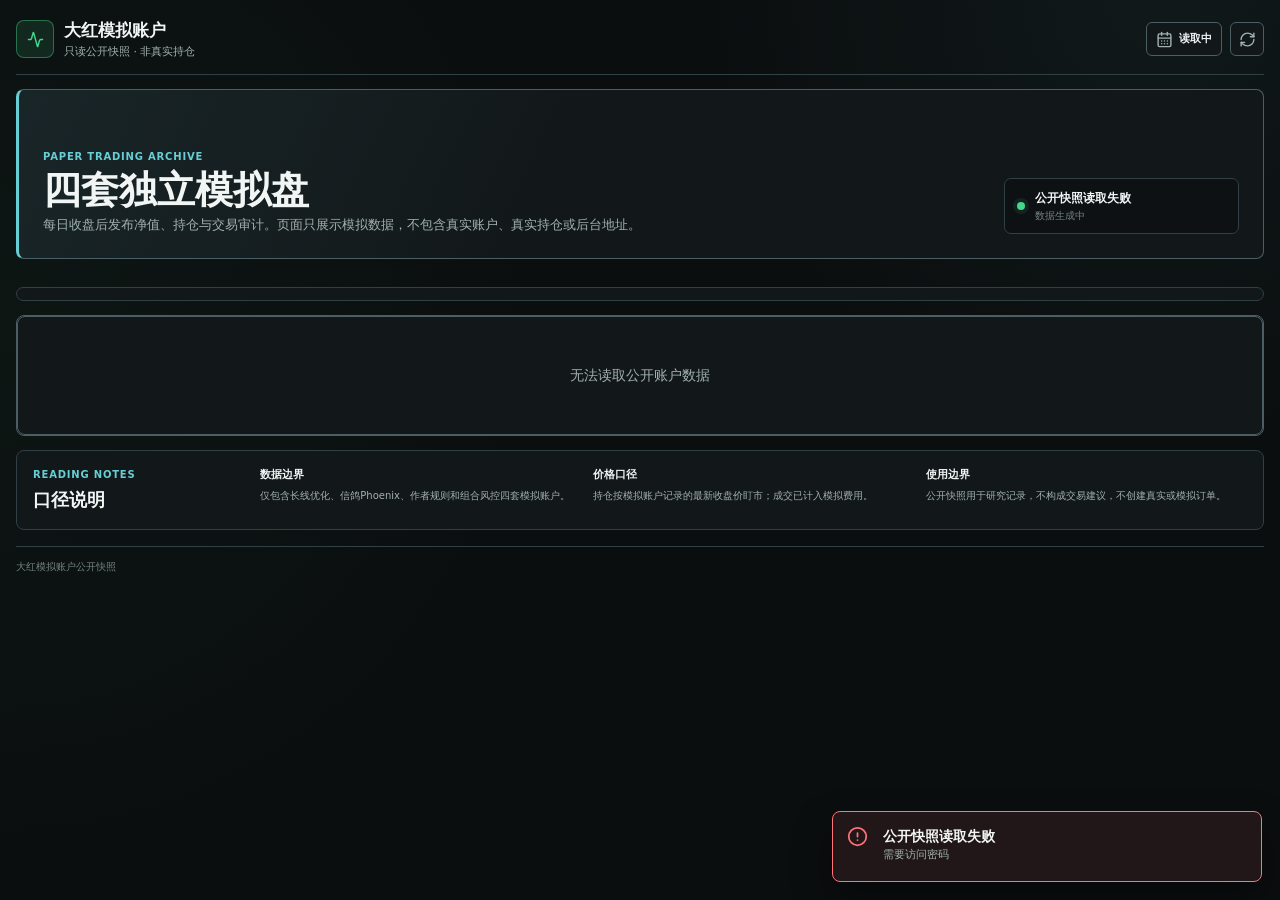
==== index.html @ 26015703 "Initial paper account snapshot" ====
<!doctype html>
<html lang="zh-CN">
<head>
  <meta charset="utf-8">
  <meta name="viewport" content="width=device-width, initial-scale=1">
  <meta name="color-scheme" content="dark">
  <meta name="robots" content="noindex,nofollow,noarchive">
  <title>大红模拟账户 · 公开快照</title>
  <link rel="stylesheet" href="./assets/paper.css?v=20261106-v1">
</head>
<body>
  <div class="site-shell">
    <header class="topbar">
      <a class="brand" href="./" aria-label="刷新公开快照">
        <span class="brand-mark" aria-hidden="true"><i data-lucide="activity"></i></span>
        <span>
          <strong>大红模拟账户</strong>
          <small>只读公开快照 · 非真实持仓</small>
        </span>
      </a>
      <div class="topbar-meta">
        <span class="freshness"><i data-lucide="calendar-days"></i><b id="as-of">读取中</b></span>
        <a class="refresh-link" href="./" title="刷新页面" aria-label="刷新页面">
          <i data-lucide="refresh-cw"></i>
        </a>
      </div>
    </header>

    <main>
      <section class="hero-band" aria-labelledby="page-title">
        <div>
          <span class="kicker">Paper Trading Archive</span>
          <h1 id="page-title">四套独立模拟盘</h1>
          <p>每日收盘后发布净值、持仓与交易审计。页面只展示模拟数据，不包含真实账户、真实持仓或后台地址。</p>
        </div>
        <div class="hero-status">
          <span class="status-dot" aria-hidden="true"></span>
          <div>
            <strong id="status-title">正在读取公开快照</strong>
            <small id="generated-at">数据生成中</small>
          </div>
        </div>
      </section>

      <section id="overview-grid" class="overview-grid" aria-label="账户总览"></section>

      <nav id="account-tabs" class="account-tabs" role="tablist" aria-label="切换模拟账户"></nav>

      <section id="account-view" class="account-view" aria-live="polite">
        <div class="loading-panel">正在载入账户数据</div>
      </section>

      <section class="method-band">
        <div>
          <span class="kicker">Reading Notes</span>
          <h2>口径说明</h2>
        </div>
        <div class="method-grid">
          <article>
            <h3>数据边界</h3>
            <p>仅包含长线优化、信鸽Phoenix、作者规则和组合风控四套模拟账户。</p>
          </article>
          <article>
            <h3>价格口径</h3>
            <p>持仓按模拟账户记录的最新收盘价盯市；成交已计入模拟费用。</p>
          </article>
          <article>
            <h3>使用边界</h3>
            <p>公开快照用于研究记录，不构成交易建议，不创建真实或模拟订单。</p>
          </article>
        </div>
      </section>
    </main>

    <footer class="footer">
      <span>大红模拟账户公开快照</span>
      <span id="footer-date"></span>
    </footer>
  </div>

  <div id="error-panel" class="error-panel" hidden>
    <i data-lucide="circle-alert"></i>
    <div>
      <strong>公开快照读取失败</strong>
      <p id="error-copy"></p>
    </div>
  </div>

  <script src="./assets/lucide.min.js"></script>
  <script src="./assets/paper.js?v=20261106-v1"></script>
</body>
</html>
---- assets/paper.css ----
:root {
  color-scheme: dark;
  --bg: #0b0e0f;
  --surface: #121719;
  --surface-2: #171e21;
  --surface-3: #1d2629;
  --border: #304044;
  --border-strong: #4a5e63;
  --text: #f1f5f4;
  --muted: #a1b1ae;
  --subtle: #73837f;
  --green: #43d68c;
  --green-soft: rgba(67, 214, 140, 0.12);
  --red: #ff7379;
  --red-soft: rgba(255, 115, 121, 0.12);
  --amber: #efbb54;
  --amber-soft: rgba(239, 187, 84, 0.12);
  --cyan: #67ced6;
  --cyan-soft: rgba(103, 206, 214, 0.11);
  --radius: 8px;
}

* {
  box-sizing: border-box;
}

html {
  min-width: 0;
  background: var(--bg);
}

body {
  margin: 0;
  min-width: 0;
  min-height: 100vh;
  background:
    radial-gradient(circle at 90% 0%, rgba(103, 206, 214, 0.055), transparent 28rem),
    radial-gradient(circle at 0 35%, rgba(67, 214, 140, 0.04), transparent 34rem),
    var(--bg);
  color: var(--text);
  font-family: "Segoe UI", "PingFang SC", "Microsoft YaHei", system-ui, sans-serif;
  font-size: 14px;
  line-height: 1.5;
}

button,
input {
  font: inherit;
}

button,
a {
  -webkit-tap-highlight-color: transparent;
}

.site-shell {
  width: min(1500px, calc(100% - 32px));
  margin: 0 auto;
  padding: 18px 0 30px;
}

.topbar {
  display: flex;
  align-items: center;
  justify-content: space-between;
  gap: 16px;
  min-height: 52px;
  padding-bottom: 14px;
  border-bottom: 1px solid var(--border);
}

.brand {
  display: inline-flex;
  align-items: center;
  gap: 10px;
  min-width: 0;
  color: inherit;
  text-decoration: none;
}

.brand-mark {
  display: grid;
  place-items: center;
  width: 38px;
  height: 38px;
  flex: 0 0 38px;
  border: 1px solid rgba(67, 214, 140, 0.42);
  border-radius: var(--radius);
  background: var(--green-soft);
  color: var(--green);
}

.brand-mark svg,
.topbar svg {
  width: 17px;
  height: 17px;
}

.brand strong,
.brand small {
  display: block;
}

.brand strong {
  font-size: 17px;
}

.brand small {
  color: var(--muted);
  font-size: 11px;
}

.topbar-meta {
  display: flex;
  align-items: center;
  gap: 8px;
}

.freshness,
.refresh-link {
  display: inline-flex;
  align-items: center;
  justify-content: center;
  gap: 6px;
  min-height: 34px;
  border: 1px solid var(--border-strong);
  border-radius: 6px;
  background: var(--surface);
  color: var(--muted);
  text-decoration: none;
}

.freshness {
  padding: 4px 9px;
  font-size: 11px;
}

.freshness b {
  color: var(--text);
}

.refresh-link {
  width: 34px;
}

.refresh-link:hover {
  border-color: var(--green);
  color: var(--green);
}

main {
  display: grid;
  gap: 14px;
  padding-top: 14px;
}

.hero-band {
  display: flex;
  align-items: flex-end;
  justify-content: space-between;
  gap: 24px;
  min-height: 170px;
  padding: 24px;
  border: 1px solid var(--border-strong);
  border-left: 3px solid var(--cyan);
  border-radius: var(--radius);
  background:
    linear-gradient(115deg, rgba(103, 206, 214, 0.08), transparent 46%),
    var(--surface);
}

.kicker {
  display: block;
  color: var(--cyan);
  font-size: 10px;
  font-weight: 700;
  letter-spacing: 0.08em;
  text-transform: uppercase;
}

.hero-band h1 {
  margin: 5px 0 4px;
  font-size: clamp(27px, 3vw, 43px);
  line-height: 1.08;
}

.hero-band p {
  max-width: 740px;
  margin: 0;
  color: var(--muted);
  font-size: 13px;
}

.hero-status {
  display: flex;
  align-items: center;
  gap: 10px;
  min-width: 235px;
  padding: 10px 12px;
  border: 1px solid var(--border);
  border-radius: 7px;
  background: rgba(11, 14, 15, 0.56);
}

.status-dot {
  width: 8px;
  height: 8px;
  flex: 0 0 8px;
  border-radius: 50%;
  background: var(--green);
  box-shadow: 0 0 0 4px rgba(67, 214, 140, 0.09);
}

.hero-status strong,
.hero-status small {
  display: block;
}

.hero-status strong {
  font-size: 12px;
}

.hero-status small {
  margin-top: 1px;
  color: var(--subtle);
  font-size: 10px;
}

.overview-grid {
  display: grid;
  grid-template-columns: repeat(4, minmax(0, 1fr));
  gap: 10px;
}

.account-card {
  min-width: 0;
  padding: 14px;
  border: 1px solid var(--border);
  border-radius: var(--radius);
  background: var(--surface);
  text-align: left;
  color: inherit;
}

button.account-card {
  cursor: pointer;
}

button.account-card:hover {
  border-color: var(--border-strong);
  background: var(--surface-2);
}

.account-card.is-active {
  border-color: rgba(67, 214, 140, 0.68);
  box-shadow: inset 0 0 0 1px rgba(67, 214, 140, 0.16);
}

.account-card-head {
  display: flex;
  align-items: flex-start;
  justify-content: space-between;
  gap: 8px;
}

.account-card-head strong {
  display: block;
  overflow-wrap: anywhere;
}

.account-card-head small {
  display: block;
  margin-top: 2px;
  color: var(--subtle);
  font-size: 9px;
  overflow-wrap: anywhere;
}

.mini-pill {
  display: inline-flex;
  flex: 0 0 auto;
  padding: 2px 6px;
  border: 1px solid var(--border);
  border-radius: 999px;
  color: var(--muted);
  font-size: 9px;
  white-space: nowrap;
}

.account-equity {
  display: block;
  margin-top: 13px;
  font-size: 22px;
  font-variant-numeric: tabular-nums;
  line-height: 1.25;
}

.account-return {
  display: flex;
  align-items: baseline;
  justify-content: space-between;
  gap: 8px;
  margin-top: 4px;
  font-size: 11px;
}

.account-return small {
  color: var(--subtle);
}

.account-tabs {
  display: flex;
  align-items: center;
  gap: 6px;
  overflow-x: auto;
  padding: 6px;
  border: 1px solid var(--border);
  border-radius: var(--radius);
  background: var(--surface);
}

.account-tab {
  display: inline-flex;
  align-items: center;
  justify-content: center;
  gap: 6px;
  min-height: 34px;
  flex: 1 0 auto;
  padding: 5px 10px;
  border: 1px solid transparent;
  border-radius: 6px;
  background: transparent;
  color: var(--muted);
  font-size: 11px;
  cursor: pointer;
}

.account-tab svg {
  width: 14px;
  height: 14px;
}

.account-tab:hover,
.account-tab.is-active {
  border-color: var(--border-strong);
  background: var(--surface-3);
  color: var(--text);
}

.account-tab.is-active {
  border-color: rgba(67, 214, 140, 0.5);
  color: var(--green);
}

.account-view,
.loading-panel,
.error-panel {
  min-width: 0;
  border: 1px solid var(--border-strong);
  border-radius: var(--radius);
  background: var(--surface);
}

.loading-panel {
  padding: 48px 20px;
  color: var(--muted);
  text-align: center;
}

.account-header {
  display: flex;
  align-items: flex-start;
  justify-content: space-between;
  gap: 16px;
  padding: 16px 18px 12px;
  border-bottom: 1px solid var(--border);
}

.account-header h2 {
  margin: 0;
  font-size: 20px;
}

.account-header p {
  margin: 3px 0 0;
  color: var(--muted);
  font-size: 11px;
  overflow-wrap: anywhere;
}

.account-badge {
  display: inline-flex;
  align-items: center;
  gap: 5px;
  flex: 0 0 auto;
  padding: 4px 8px;
  border: 1px solid rgba(103, 206, 214, 0.38);
  border-radius: 999px;
  background: var(--cyan-soft);
  color: var(--cyan);
  font-size: 10px;
}

.account-badge svg {
  width: 13px;
  height: 13px;
}

.metric-grid {
  display: grid;
  grid-template-columns: repeat(6, minmax(0, 1fr));
  border-bottom: 1px solid var(--border);
}

.metric {
  min-width: 0;
  padding: 11px 14px;
  border-right: 1px solid var(--border);
}

.metric:last-child {
  border-right: 0;
}

.metric span,
.metric strong,
.metric small {
  display: block;
}

.metric span {
  color: var(--subtle);
  font-size: 10px;
}

.metric strong {
  margin-top: 2px;
  font-size: 17px;
  font-variant-numeric: tabular-nums;
}

.metric small {
  color: var(--subtle);
  font-size: 9px;
}

.dashboard-grid {
  display: grid;
  grid-template-columns: minmax(0, 1.3fr) minmax(320px, 0.7fr);
  gap: 1px;
  background: var(--border);
}

.panel {
  min-width: 0;
  background: var(--surface);
}

.panel-head {
  display: flex;
  align-items: center;
  justify-content: space-between;
  gap: 10px;
  min-height: 52px;
  padding: 10px 14px;
  border-bottom: 1px solid var(--border);
}

.panel-head h3 {
  margin: 0;
  font-size: 13px;
}

.panel-head p,
.panel-head span {
  margin: 1px 0 0;
  color: var(--subtle);
  font-size: 10px;
}

.chart-wrap {
  position: relative;
  min-height: 270px;
  padding: 16px 18px 10px;
}

.chart-wrap svg {
  display: block;
  width: 100%;
  height: 220px;
  overflow: visible;
}

.chart-grid-line {
  stroke: rgba(74, 94, 99, 0.38);
  stroke-width: 1;
}

.chart-line {
  fill: none;
  stroke: var(--green);
  stroke-width: 2.2;
  stroke-linecap: round;
  stroke-linejoin: round;
}

.chart-area {
  fill: url("#chart-fill");
}

.chart-label {
  fill: var(--subtle);
  font-size: 9px;
}

.chart-summary {
  display: flex;
  align-items: center;
  justify-content: space-between;
  gap: 10px;
  margin-top: 2px;
  color: var(--subtle);
  font-size: 10px;
}

.chart-summary strong {
  color: var(--text);
}

.positions-panel {
  border-top: 1px solid var(--border);
}

.panel-tools {
  display: flex;
  align-items: center;
  gap: 8px;
}

.search-box {
  display: inline-flex;
  align-items: center;
  gap: 6px;
  min-width: 190px;
  height: 32px;
  padding: 0 9px;
  border: 1px solid var(--border);
  border-radius: 6px;
  background: var(--surface-2);
}

.search-box svg {
  width: 14px;
  height: 14px;
  flex: 0 0 14px;
  color: var(--subtle);
}

.search-box input {
  width: 100%;
  min-width: 0;
  border: 0;
  outline: 0;
  background: transparent;
  color: var(--text);
  font-size: 11px;
}

.table-scroll {
  max-width: 100%;
  overflow: auto;
  overscroll-behavior-x: contain;
  scrollbar-color: var(--border-strong) var(--surface);
  scrollbar-width: thin;
}

.positions-scroll {
  max-height: 590px;
}

.data-table {
  width: max-content;
  min-width: 100%;
  border-collapse: separate;
  border-spacing: 0;
  font-size: 11px;
  font-variant-numeric: tabular-nums;
}

.data-table th,
.data-table td {
  min-width: 76px;
  padding: 8px 9px;
  border-right: 1px solid rgba(48, 64, 68, 0.62);
  border-bottom: 1px solid var(--border);
  text-align: right;
  white-space: nowrap;
}

.data-table th {
  position: sticky;
  top: 0;
  z-index: 2;
  background: #182024;
  color: var(--muted);
  font-size: 9px;
  font-weight: 650;
}

.data-table th:first-child,
.data-table td:first-child {
  min-width: 40px;
  text-align: center;
}

.data-table th:nth-child(2),
.data-table td:nth-child(2) {
  position: sticky;
  left: 0;
  z-index: 1;
  min-width: 150px;
  background: var(--surface);
  text-align: left;
}

.data-table th:nth-child(2) {
  z-index: 3;
  background: #182024;
}

.data-table tbody tr:nth-child(even) td {
  background-color: rgba(255, 255, 255, 0.012);
}

.data-table tbody tr:nth-child(even) td:nth-child(2) {
  background-color: #141a1c;
}

.data-table tbody tr:hover td {
  background-color: rgba(67, 214, 140, 0.035);
}

.stock-cell {
  display: grid;
  gap: 1px;
}

.stock-cell strong {
  font-size: 11px;
}

.stock-cell small {
  color: var(--subtle);
  font-size: 9px;
}

.tag-list {
  display: flex;
  align-items: center;
  gap: 3px;
  flex-wrap: wrap;
  min-width: 230px;
  max-width: 380px;
  white-space: normal;
}

.tag {
  display: inline-flex;
  padding: 1px 5px;
  border: 1px solid var(--border);
  border-radius: 4px;
  color: var(--muted);
  font-size: 8px;
  line-height: 1.5;
}

.tag.good {
  border-color: rgba(67, 214, 140, 0.36);
  background: var(--green-soft);
  color: var(--green);
}

.tag.warn {
  border-color: rgba(239, 187, 84, 0.36);
  background: var(--amber-soft);
  color: var(--amber);
}

.tag.risk {
  border-color: rgba(255, 115, 121, 0.36);
  background: var(--red-soft);
  color: var(--red);
}

.positive {
  color: var(--red);
}

.negative {
  color: var(--green);
}

.neutral {
  color: var(--muted);
}

.empty-inline {
  padding: 34px 14px;
  color: var(--muted);
  text-align: center;
}

.activity-panel {
  border-top: 1px solid var(--border);
}

.activity-tabs {
  display: inline-flex;
  gap: 4px;
}

.activity-tab {
  min-height: 28px;
  padding: 3px 8px;
  border: 1px solid transparent;
  border-radius: 5px;
  background: transparent;
  color: var(--muted);
  font-size: 10px;
  cursor: pointer;
}

.activity-tab:hover,
.activity-tab.is-active {
  border-color: var(--border-strong);
  background: var(--surface-2);
  color: var(--text);
}

.activity-list {
  display: grid;
}

.activity-row {
  display: grid;
  grid-template-columns: 96px minmax(150px, 0.65fr) 56px minmax(180px, 1fr) 90px;
  align-items: center;
  gap: 10px;
  padding: 9px 14px;
  border-bottom: 1px solid var(--border);
  font-size: 11px;
}

.activity-row:last-child {
  border-bottom: 0;
}

.activity-row time,
.activity-row small {
  color: var(--subtle);
  font-size: 9px;
}

.activity-row .activity-reason {
  min-width: 0;
  color: var(--muted);
  overflow-wrap: anywhere;
}

.side-pill {
  display: inline-flex;
  justify-content: center;
  padding: 1px 5px;
  border: 1px solid var(--border);
  border-radius: 4px;
  font-size: 9px;
}

.side-pill.buy {
  border-color: rgba(255, 115, 121, 0.34);
  color: var(--red);
}

.side-pill.sell {
  border-color: rgba(67, 214, 140, 0.34);
  color: var(--green);
}

.status-pill {
  display: inline-flex;
  padding: 1px 5px;
  border: 1px solid var(--border);
  border-radius: 4px;
  color: var(--muted);
  font-size: 9px;
}

.status-pill.pending {
  border-color: rgba(239, 187, 84, 0.36);
  color: var(--amber);
}

.status-pill.skipped {
  border-color: rgba(255, 115, 121, 0.32);
  color: var(--red);
}

.status-pill.executed {
  border-color: rgba(67, 214, 140, 0.32);
  color: var(--green);
}

.method-band {
  display: grid;
  grid-template-columns: minmax(180px, 0.35fr) minmax(0, 1.65fr);
  gap: 18px;
  padding: 16px;
  border: 1px solid var(--border);
  border-radius: var(--radius);
  background: var(--surface);
}

.method-band h2 {
  margin: 4px 0 0;
  font-size: 18px;
}

.method-grid {
  display: grid;
  grid-template-columns: repeat(3, minmax(0, 1fr));
  gap: 12px;
}

.method-grid article {
  min-width: 0;
}

.method-grid h3 {
  margin: 0 0 4px;
  font-size: 11px;
}

.method-grid p {
  margin: 0;
  color: var(--muted);
  font-size: 10px;
  line-height: 1.6;
}

.footer {
  display: flex;
  align-items: center;
  justify-content: space-between;
  gap: 12px;
  margin-top: 16px;
  padding-top: 12px;
  border-top: 1px solid var(--border);
  color: var(--subtle);
  font-size: 10px;
}

.error-panel {
  position: fixed;
  right: 18px;
  bottom: 18px;
  z-index: 20;
  display: grid;
  grid-template-columns: 26px minmax(0, 1fr);
  gap: 4px 10px;
  width: min(430px, calc(100vw - 36px));
  padding: 14px;
  border-color: var(--red);
  background: #211719;
  box-shadow: 0 18px 38px rgba(0, 0, 0, 0.42);
}

.error-panel[hidden] {
  display: none;
}

.error-panel svg {
  grid-row: 1 / span 2;
  width: 21px;
  height: 21px;
  color: var(--red);
}

.error-panel p {
  margin: 0;
  color: var(--muted);
  font-size: 11px;
  overflow-wrap: anywhere;
}

@media (max-width: 1180px) {
  .overview-grid {
    grid-template-columns: repeat(2, minmax(0, 1fr));
  }

  .metric-grid {
    grid-template-columns: repeat(3, minmax(0, 1fr));
  }

  .metric:nth-child(3) {
    border-right: 0;
  }

  .metric:nth-child(-n + 3) {
    border-bottom: 1px solid var(--border);
  }

  .dashboard-grid {
    grid-template-columns: 1fr;
  }
}

@media (max-width: 760px) {
  .site-shell {
    width: calc(100% - 18px);
    padding-top: 10px;
  }

  .topbar {
    align-items: flex-start;
  }

  .freshness {
    max-width: 165px;
  }

  .hero-band {
    align-items: flex-start;
    flex-direction: column;
    min-height: 0;
    padding: 18px;
  }

  .hero-status {
    width: 100%;
    min-width: 0;
  }

  .overview-grid {
    display: flex;
    gap: 8px;
    overflow-x: auto;
    padding-bottom: 2px;
    scroll-snap-type: x mandatory;
    scrollbar-width: thin;
  }

  .account-card {
    flex: 0 0 min(270px, calc(100vw - 54px));
    scroll-snap-align: start;
  }

  .account-tabs {
    justify-content: flex-start;
  }

  .account-tab {
    flex: 0 0 auto;
  }

  .account-header,
  .panel-head {
    align-items: flex-start;
    flex-direction: column;
  }

  .metric-grid {
    grid-template-columns: repeat(2, minmax(0, 1fr));
  }

  .metric,
  .metric:nth-child(3) {
    border-right: 1px solid var(--border);
  }

  .metric:nth-child(even) {
    border-right: 0;
  }

  .metric:nth-child(-n + 4) {
    border-bottom: 1px solid var(--border);
  }

  .panel-tools,
  .search-box {
    width: 100%;
  }

  .chart-wrap {
    padding-right: 10px;
    padding-left: 10px;
  }

  .activity-row {
    grid-template-columns: 1fr 1fr;
    gap: 5px 10px;
  }

  .activity-row .activity-reason {
    grid-column: 1 / -1;
  }

  .method-band,
  .method-grid {
    grid-template-columns: 1fr;
  }

  .footer {
    align-items: flex-start;
    flex-direction: column;
  }
}
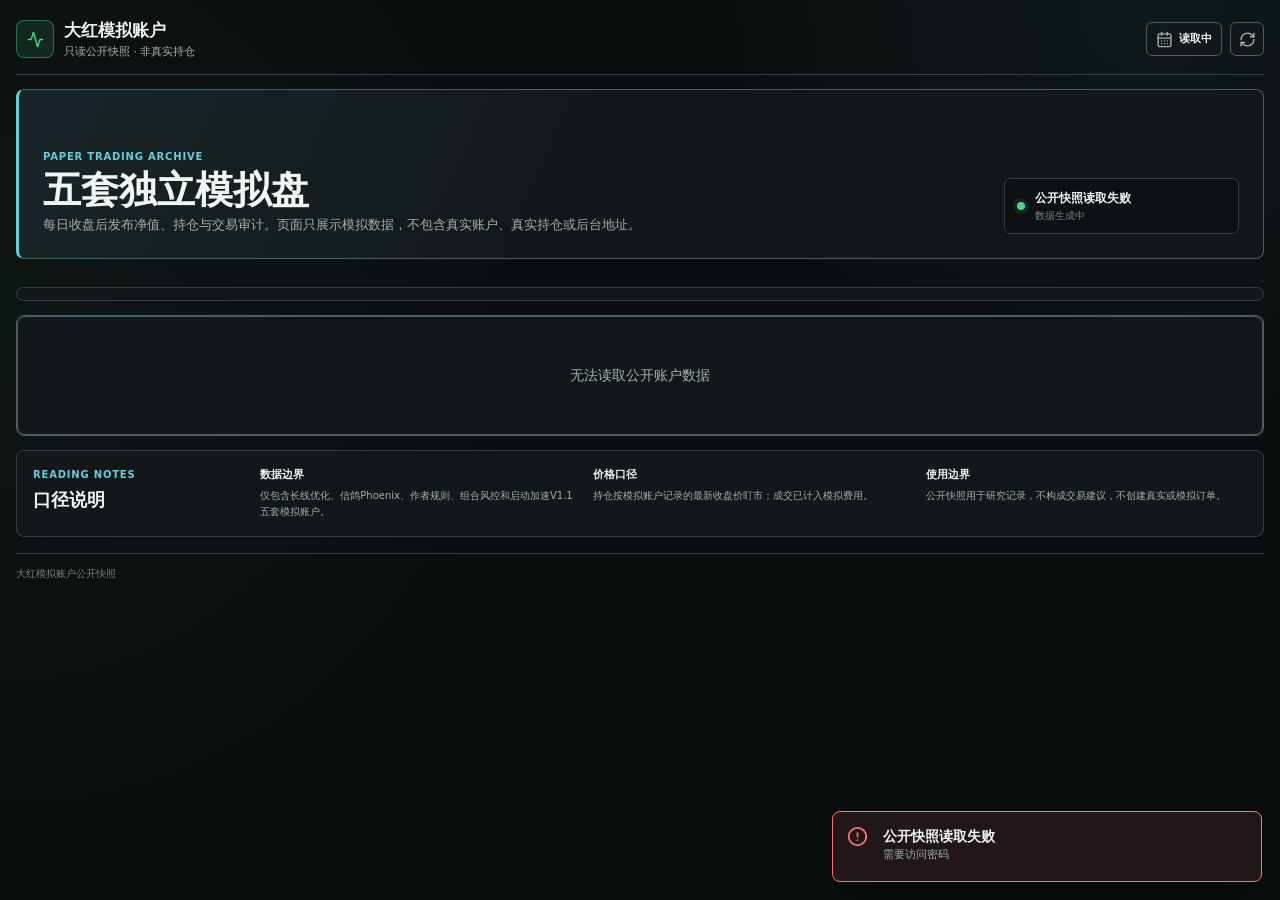
==== commit 50cbab30: "Update paper snapshot 2026-11-16" ====
--- a/index.html
+++ b/index.html
@@ -30,7 +30,7 @@
       <section class="hero-band" aria-labelledby="page-title">
         <div>
           <span class="kicker">Paper Trading Archive</span>
-          <h1 id="page-title">四套独立模拟盘</h1>
+          <h1 id="page-title">五套独立模拟盘</h1>
           <p>每日收盘后发布净值、持仓与交易审计。页面只展示模拟数据，不包含真实账户、真实持仓或后台地址。</p>
         </div>
         <div class="hero-status">
@@ -58,7 +58,7 @@
         <div class="method-grid">
           <article>
             <h3>数据边界</h3>
-            <p>仅包含长线优化、信鸽Phoenix、作者规则和组合风控四套模拟账户。</p>
+            <p>仅包含长线优化、信鸽Phoenix、作者规则、组合风控和启动加速V1.1五套模拟账户。</p>
           </article>
           <article>
             <h3>价格口径</h3>
@@ -87,6 +87,6 @@
   </div>
 
   <script src="./assets/lucide.min.js"></script>
-  <script src="./assets/paper.js?v=20261106-v1"></script>
+  <script src="./assets/paper.js?v=20261107-access-ip-v1"></script>
 </body>
 </html>
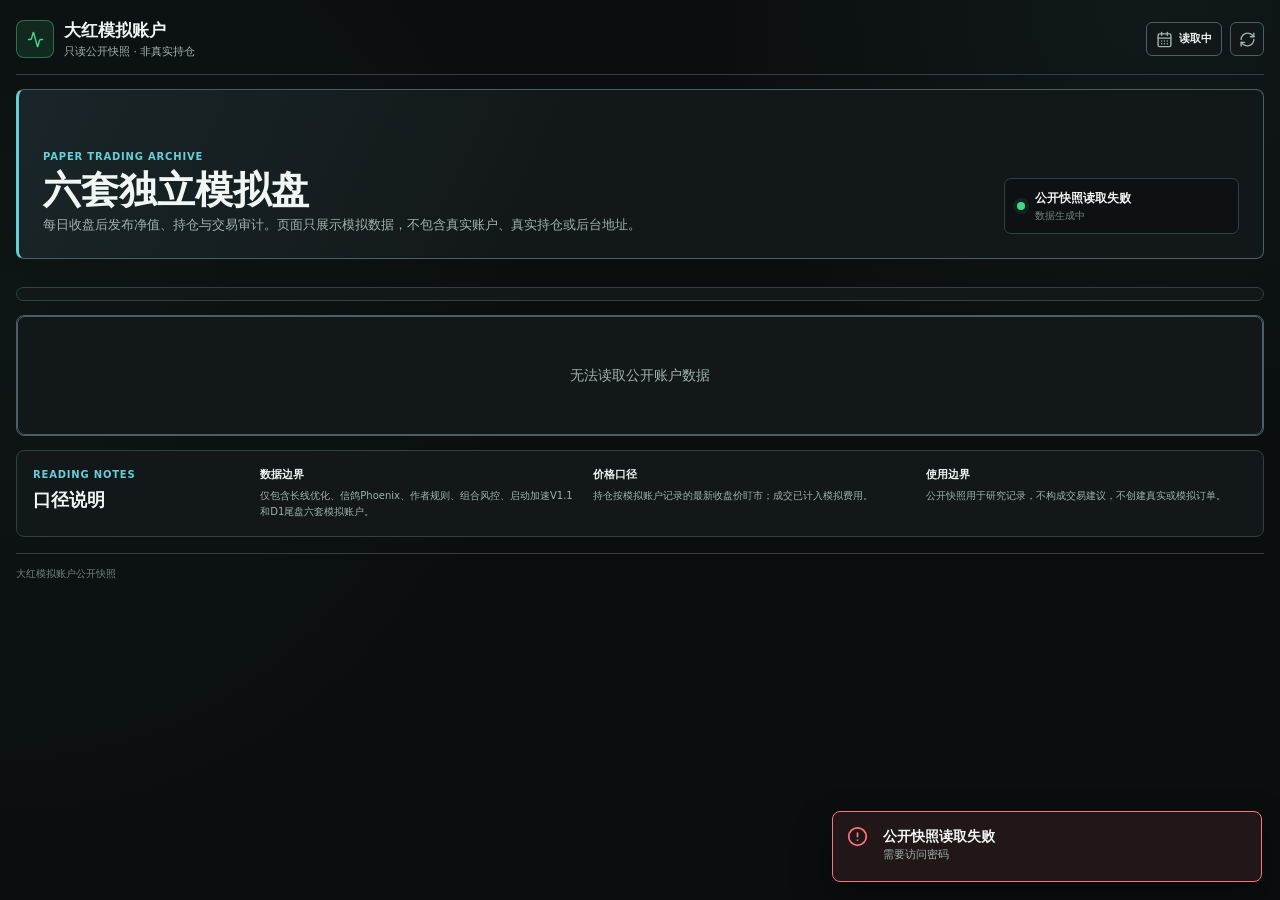
==== commit 6165a412: "Update paper snapshot 2026-11-18" ====
--- a/index.html
+++ b/index.html
@@ -6,7 +6,7 @@
   <meta name="color-scheme" content="dark">
   <meta name="robots" content="noindex,nofollow,noarchive">
   <title>大红模拟账户 · 公开快照</title>
-  <link rel="stylesheet" href="./assets/paper.css?v=20261106-v1">
+  <link rel="stylesheet" href="./assets/paper.css?v=20261118-active-contrast">
 </head>
 <body>
   <div class="site-shell">
@@ -30,7 +30,7 @@
       <section class="hero-band" aria-labelledby="page-title">
         <div>
           <span class="kicker">Paper Trading Archive</span>
-          <h1 id="page-title">五套独立模拟盘</h1>
+          <h1 id="page-title">六套独立模拟盘</h1>
           <p>每日收盘后发布净值、持仓与交易审计。页面只展示模拟数据，不包含真实账户、真实持仓或后台地址。</p>
         </div>
         <div class="hero-status">
@@ -58,7 +58,7 @@
         <div class="method-grid">
           <article>
             <h3>数据边界</h3>
-            <p>仅包含长线优化、信鸽Phoenix、作者规则、组合风控和启动加速V1.1五套模拟账户。</p>
+            <p>仅包含长线优化、信鸽Phoenix、作者规则、组合风控、启动加速V1.1和D1尾盘六套模拟账户。</p>
           </article>
           <article>
             <h3>价格口径</h3>
@@ -87,6 +87,6 @@
   </div>
 
   <script src="./assets/lucide.min.js"></script>
-  <script src="./assets/paper.js?v=20261107-access-ip-v1"></script>
+  <script src="./assets/paper.js?v=20261118-d1-account"></script>
 </body>
 </html>
--- a/assets/paper.css
+++ b/assets/paper.css
@@ -251,9 +251,21 @@
   background: var(--surface-2);
 }
 
-.account-card.is-active {
-  border-color: rgba(67, 214, 140, 0.68);
-  box-shadow: inset 0 0 0 1px rgba(67, 214, 140, 0.16);
+.account-card:is(.is-active, [aria-pressed="true"]) {
+  border-color: var(--green);
+  background:
+    linear-gradient(135deg, rgba(67, 214, 140, 0.2), rgba(67, 214, 140, 0.055) 52%, var(--surface-2));
+  box-shadow:
+    inset 0 0 0 1px rgba(67, 214, 140, 0.42),
+    0 0 0 2px rgba(67, 214, 140, 0.13),
+    0 10px 24px rgba(0, 0, 0, 0.22);
+}
+
+.account-card:is(.is-active, [aria-pressed="true"]) .mini-pill {
+  border-color: var(--green);
+  background: var(--green);
+  color: #07120c;
+  font-weight: 700;
 }
 
 .account-card-head {
@@ -340,16 +352,22 @@
   height: 14px;
 }
 
-.account-tab:hover,
-.account-tab.is-active {
+.account-tab:hover {
   border-color: var(--border-strong);
   background: var(--surface-3);
   color: var(--text);
 }
 
-.account-tab.is-active {
-  border-color: rgba(67, 214, 140, 0.5);
-  color: var(--green);
+.account-tab:is(.is-active, [aria-selected="true"]) {
+  border-color: var(--green);
+  background: var(--green);
+  color: #07120c;
+  box-shadow: 0 0 0 2px rgba(67, 214, 140, 0.14);
+  font-weight: 700;
+}
+
+.account-tab:is(.is-active, [aria-selected="true"]) svg {
+  color: #07120c;
 }
 
 .account-view,
@@ -730,11 +748,25 @@
   cursor: pointer;
 }
 
-.activity-tab:hover,
-.activity-tab.is-active {
+.activity-tab:hover {
   border-color: var(--border-strong);
   background: var(--surface-2);
   color: var(--text);
+}
+
+.activity-tab.is-active {
+  border-color: var(--green);
+  background: var(--green);
+  color: #07120c;
+  box-shadow: 0 0 0 2px rgba(67, 214, 140, 0.13);
+  font-weight: 700;
+}
+
+.account-card:focus-visible,
+.account-tab:focus-visible,
+.activity-tab:focus-visible {
+  outline: 2px solid var(--text);
+  outline-offset: 2px;
 }
 
 .activity-list {
